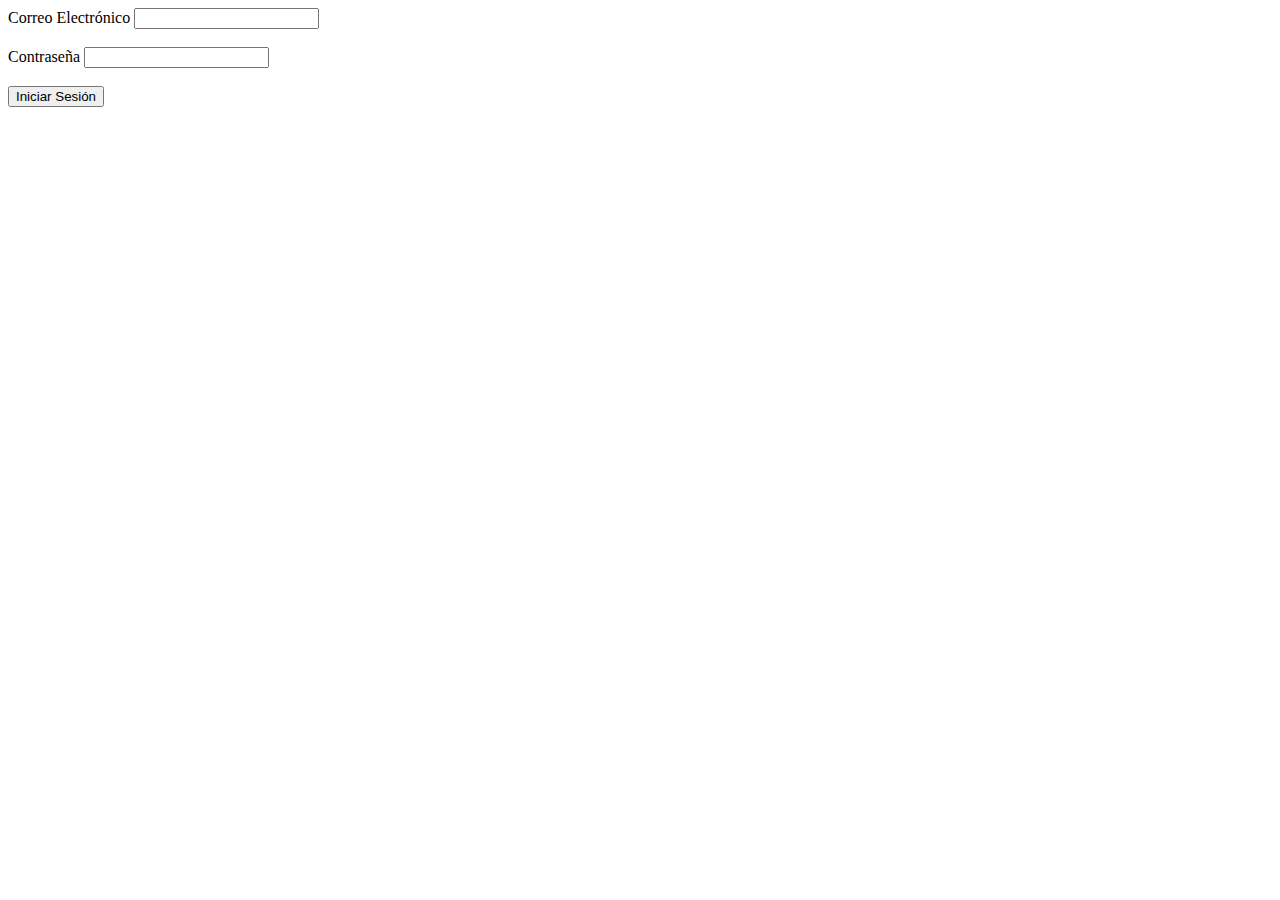
==== empresalogin.html @ bd775a5d "Mi 4to commit" ====
<!DOCTYPE html>
<html lang="en">
<head>
    <meta charset="UTF-8">
    <meta name="viewport" content="width=device-width, initial-scale=1.0">
    <title>Inicio De Sesion</title>
</head>
<body>
    
    <form action="./php/login.php" method="POST">
        <label for="email">Correo Electrónico</label>
        <input type="email" name="email" id="email" required><br><br>
    
        <label for="password">Contraseña</label>
        <input type="password" name="password" id="password" required><br><br>
    
        <input type="submit" value="Iniciar Sesión">
    </form>

    

</body>
</html>
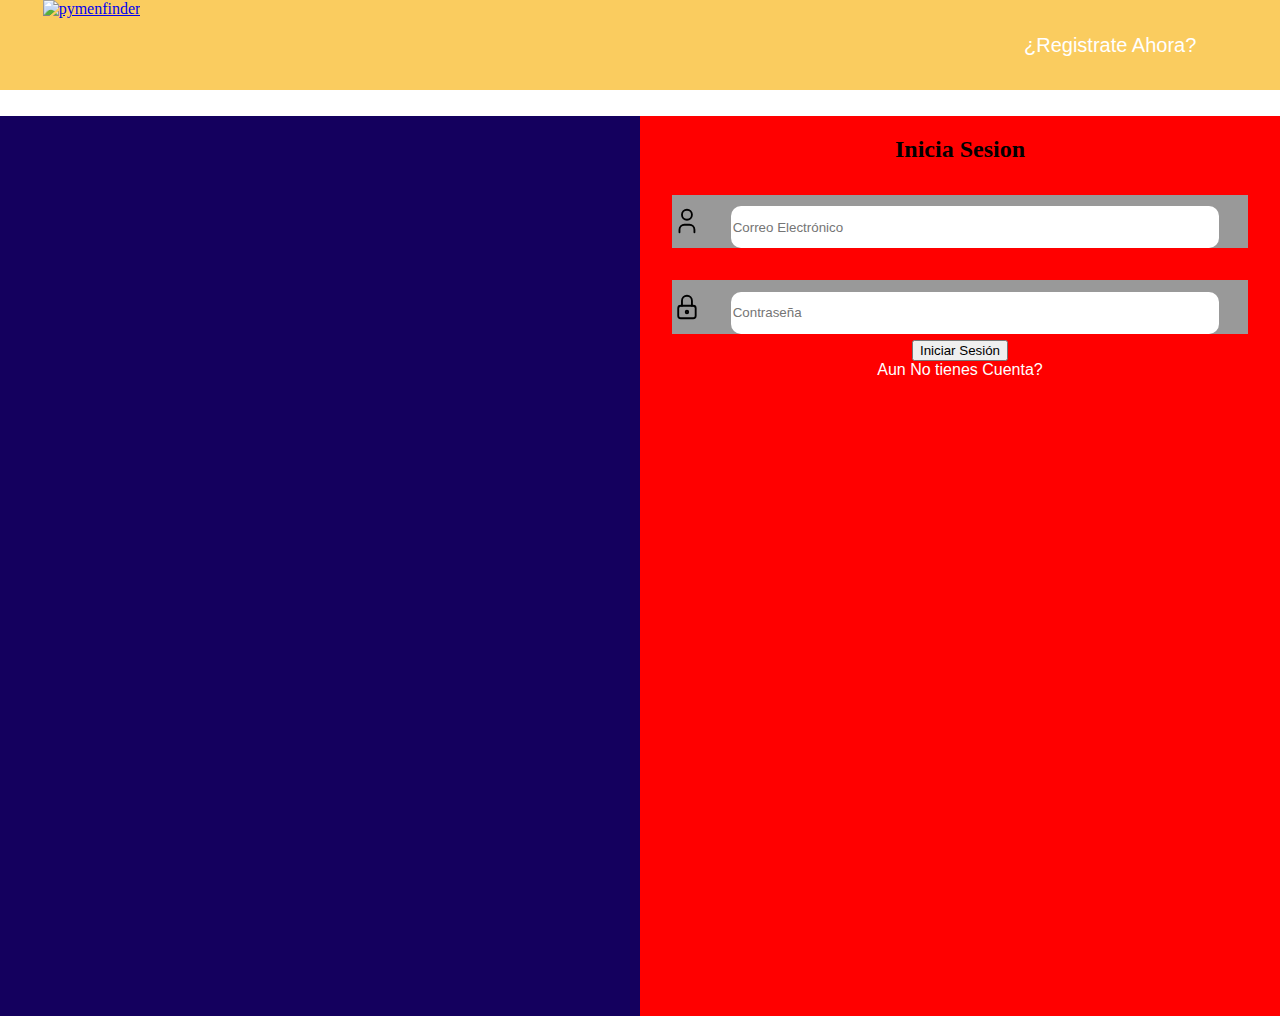
==== commit c5ecfcb7: "Mi commit" ====
--- a/empresalogin.html
+++ b/empresalogin.html
@@ -4,18 +4,59 @@
     <meta charset="UTF-8">
     <meta name="viewport" content="width=device-width, initial-scale=1.0">
     <title>Inicio De Sesion</title>
+    <link rel="stylesheet" href="./css/styles.css">
+
 </head>
 <body>
+
+    <header class="bar"> 
+        <a class="img" href="./index.html">
+                <img src="https://github.com/Darkseson12/Proyecto-R/blob/main/pymenfinder.png?raw=true" alt="pymenfinder">
+            </a>
+        <div class="box_nav">
+           
+                <a href="./registro_empresa.html">¿Registrate Ahora?</a>
+        </div>
     
-    <form action="./php/login.php" method="POST">
-        <label for="email">Correo Electrónico</label>
-        <input type="email" name="email" id="email" required><br><br>
+    </header>
+
+
+
+    <section class="box_login">
+
+<div class="img_login">
+
+</div>
+
+<div class="form_login">
     
-        <label for="password">Contraseña</label>
-        <input type="password" name="password" id="password" required><br><br>
-    
-        <input type="submit" value="Iniciar Sesión">
-    </form>
+            <h2>Inicia Sesion</h2>
+            <form action="./php/login.php" method="POST">
+                <div class="usuario">
+                    <svg xmlns="http://www.w3.org/2000/svg" class="icon icon-tabler icon-tabler-user" width="32" height="32" viewBox="0 0 24 24" stroke-width="1.5" stroke="#000000" fill="none" stroke-linecap="round" stroke-linejoin="round">
+                        <path stroke="none" d="M0 0h24v24H0z" fill="none"/>
+                        <path d="M8 7a4 4 0 1 0 8 0a4 4 0 0 0 -8 0" />
+                        <path d="M6 21v-2a4 4 0 0 1 4 -4h4a4 4 0 0 1 4 4v2" />
+                      </svg>    
+                    <input type="email" name="email" id="email" required placeholder="Correo Electrónico">
+                </div>
+            <div class="pwd">
+                <svg xmlns="http://www.w3.org/2000/svg" class="icon icon-tabler icon-tabler-lock" width="32" height="32" viewBox="0 0 24 24" stroke-width="1.5" stroke="#000000" fill="none" stroke-linecap="round" stroke-linejoin="round">
+                    <path stroke="none" d="M0 0h24v24H0z" fill="none"/>
+                    <path d="M5 13a2 2 0 0 1 2 -2h10a2 2 0 0 1 2 2v6a2 2 0 0 1 -2 2h-10a2 2 0 0 1 -2 -2v-6z" />
+                    <path d="M11 16a1 1 0 1 0 2 0a1 1 0 0 0 -2 0" />
+                    <path d="M8 11v-4a4 4 0 1 1 8 0v4" />
+                  </svg>
+                <input type="password" name="password" id="password" required placeholder="Contraseña">
+            </div>
+                <input type="submit" value="Iniciar Sesión">
+            </form>
+            <a href="./registro_empresa.html">Aun No tienes Cuenta?</a>
+
+
+</div>
+
+    </section>
 
     
 
--- a/css/styles.css
+++ b/css/styles.css
@@ -0,0 +1,273 @@
+body{
+    margin: 0;
+    background-color: rgb(255, 255, 255);
+}
+.opciones_ocultas {
+    width: 100%;
+    display: none;
+    position: absolute;
+    height: 50px;
+    align-items: center;
+    border: 1px solid #ccc;
+    background-color: #efefefb3;
+}
+
+.opciones_ocultas a {
+    text-decoration: none;
+    color: #000000;
+    margin-left: 27%;
+    font-size: 20px;
+    font-family: 'Franklin Gothic Medium', 'Arial Narrow', Arial, sans-serif;
+    
+}
+.opciones_ocultas a:hover{
+color: saddlebrown;
+border-bottom: solid 2px saddlebrown;
+}
+
+.bar{
+    background-color: #FACC5F;
+    width: 100%;
+    height: 10vh;
+    display: flex;
+}
+.box_nav{
+    width: 100%;
+    height: 100%;
+    display: flex;
+    align-items: center;
+}
+
+.img{
+    width: 50%;
+}
+.img img{
+    width: 100%;
+    height: 100%;
+    margin-left: 10%;
+
+}
+
+.box_nav a{
+margin-left: 70%;
+text-decoration: none;
+color: white;
+font-size: 20px;
+font-family: 'Franklin Gothic Medium', 'Arial Narrow', Arial, sans-serif;
+}
+.box_nav a:hover{
+    color: saddlebrown;
+    border-bottom: solid 2px saddlebrown;
+}
+
+.fondo_buscador{
+    background-image: url(https://github.com/Darkseson12/Proyecto-R/blob/main/lakeisha-bennett-nf37cy51Bo8-unsplash.jpg?raw=true);
+    width: 100%;
+    background-size: cover;
+    background-position:bottom;
+    height: 70vh;
+    
+}
+.fondo_buscar{
+    background-color: rgba(0, 0, 0, 0.485);
+    width: 100%;
+    height: 100%;
+    justify-content: center;
+    align-items: center;
+    display: flex;
+}
+.fondo_buscar a{
+    text-decoration: none;
+    color: rgb(0, 0, 0);
+    background-color: #FACC5F;
+    height: 5%;
+    padding: .5%;
+    border-radius: 10px;
+    
+}
+.fondo_buscar input{
+    width: 40%;
+    height: 5%;
+    border-radius: 10px;
+    padding: 5px;
+}
+/* Categorias */
+
+.box_categorias{
+    width: 100%;
+    height: auto;
+    display: flex;
+    flex-wrap: wrap;
+    margin-top: 4%;
+}
+.categoria{
+    width: 20%;
+    margin: 1% 0% 2% 4%;
+    background-color: #FACC5F;
+    height: 3%;
+    height: 320px;
+    text-align: center;
+}
+.categoria a{
+    font-size: 23px;
+    text-decoration: none;
+    color: black;
+    font-family: 'Franklin Gothic Medium', 'Arial Narrow', Arial, sans-serif;
+}
+.categoria a:hover{
+    color: saddlebrown;
+    border-bottom: solid 2px saddlebrown;
+}
+.categoria img{
+    width: 90%;
+    height: auto;
+
+}
+
+/* Registro */
+
+.box_form{
+    width: 100%;
+    height: 90vh;
+    background-color: rgb(255, 255, 255);
+    display: flex;
+}
+.descripcion_registro{
+    width: 40%;
+    height: 80%;
+    margin: 4%;
+    background-color: #ffffff;
+    background-color: rgba(0, 0, 0, 0.676);
+    color: white;
+    border-radius: 10%;
+    
+}
+.descripcion_registro h2{
+    margin-top: 20%;
+}
+.descripcion_registro h2, p {
+    text-align: center; 
+}
+.descripcion_registro p {
+    text-align: justify; 
+    margin: 10%;
+}
+
+.formulario_registro{
+    background-color:#FACC5F;
+    width: 40%;
+    height: 80%;
+    margin: 4%;
+    border: solid 3px black;
+    border-radius: 10%;
+}
+.formulario_registro h2{
+    text-align: center; 
+
+}
+
+
+    /* Estilos para los labels dentro de los inputs */
+    .formulario_registro input[type="text"]:focus::placeholder,
+    input[type="email"]:focus::placeholder,
+    input[type="tel"]:focus::placeholder,
+    input[type="password"]:focus::placeholder {
+        transition: all 0.3s ease-out;
+        transform: translateY(-20px);
+        font-size: 0.8em;
+        color: #999;
+    }
+
+    /* Estilos para los labels dentro de los inputs cuando están llenos */
+    .formulario_registro input[type="text"]:valid::placeholder,
+    input[type="email"]:valid::placeholder,
+    input[type="tel"]:valid::placeholder,
+    input[type="password"]:valid::placeholder {
+        font-size: 0.8em;
+        transform: translateY(-20px);
+    }
+
+    /* Estilos para los inputs */
+    .formulario_registro input[type="text"],
+    input[type="email"],
+    input[type="tel"],
+    input[type="password"] {
+        margin: 2% 5% 0% 5%;
+        width: 90%;
+        height: 40px;
+        border-radius: 10px;
+        border: none;
+    }
+
+    #boton_registro {
+        background-color: rgba(255, 0, 0, 0);
+        align-items: center;
+        width: 30%;
+        font-size: 30px;
+        font-family: 'Franklin Gothic Medium', 'Arial Narrow', Arial, sans-serif;
+        color: #ffffff;
+        margin-top: 3%;
+        border: none;
+        margin: 3% 33% 1% 33%;
+    }
+    #boton_registro:hover{
+    color: rgb(34, 15, 15);
+    cursor: pointer;
+    }
+
+    /* login */
+    .box_login{
+        margin-top: 2%;
+        width: 100%;
+        height: 100vh;
+        background-color: #999;
+        display: flex;
+        text-align: center;
+    }
+
+    .img_login{
+        background-color: rgb(20, 0, 94);
+        width: 50%;
+        height: 100%;
+    }
+
+    .form_login{
+        width: 50%;
+        height: 100%;
+        background-color: red;
+    }
+    .form_login input[type="email"]:focus::placeholder,
+    input[type="password"]:valid::placeholder {
+        transition: all 0.3s ease-out;
+        transform: translateY(-20px);
+        font-size: 0.8em;
+        color: #999;
+    }
+    .form_login input[type="email"]:focus::placeholder,
+    input[type="password"]:valid::placeholder {
+        font-size: 0.8em;
+        transform: translateY(-20px);
+    }
+    .form_login input[type="email"]:focus::placeholder,
+    input[type="password"]:valid::placeholder {
+        margin: 2% 1% 0% 5%;
+        width: 80%;
+        height: 40px;
+        border-radius: 10px;
+        border: none;
+    }
+.usuario, .pwd{
+    display: flex;
+    align-items: center;
+
+    width: 90%;
+    
+    background-color: #999;
+    margin: 5% 1% 1% 5%;
+}
+.form_login a{
+    font-family: 'Franklin Gothic Medium', 'Arial Narrow', Arial, sans-serif;
+    text-decoration: none;
+    color: white;
+}
+
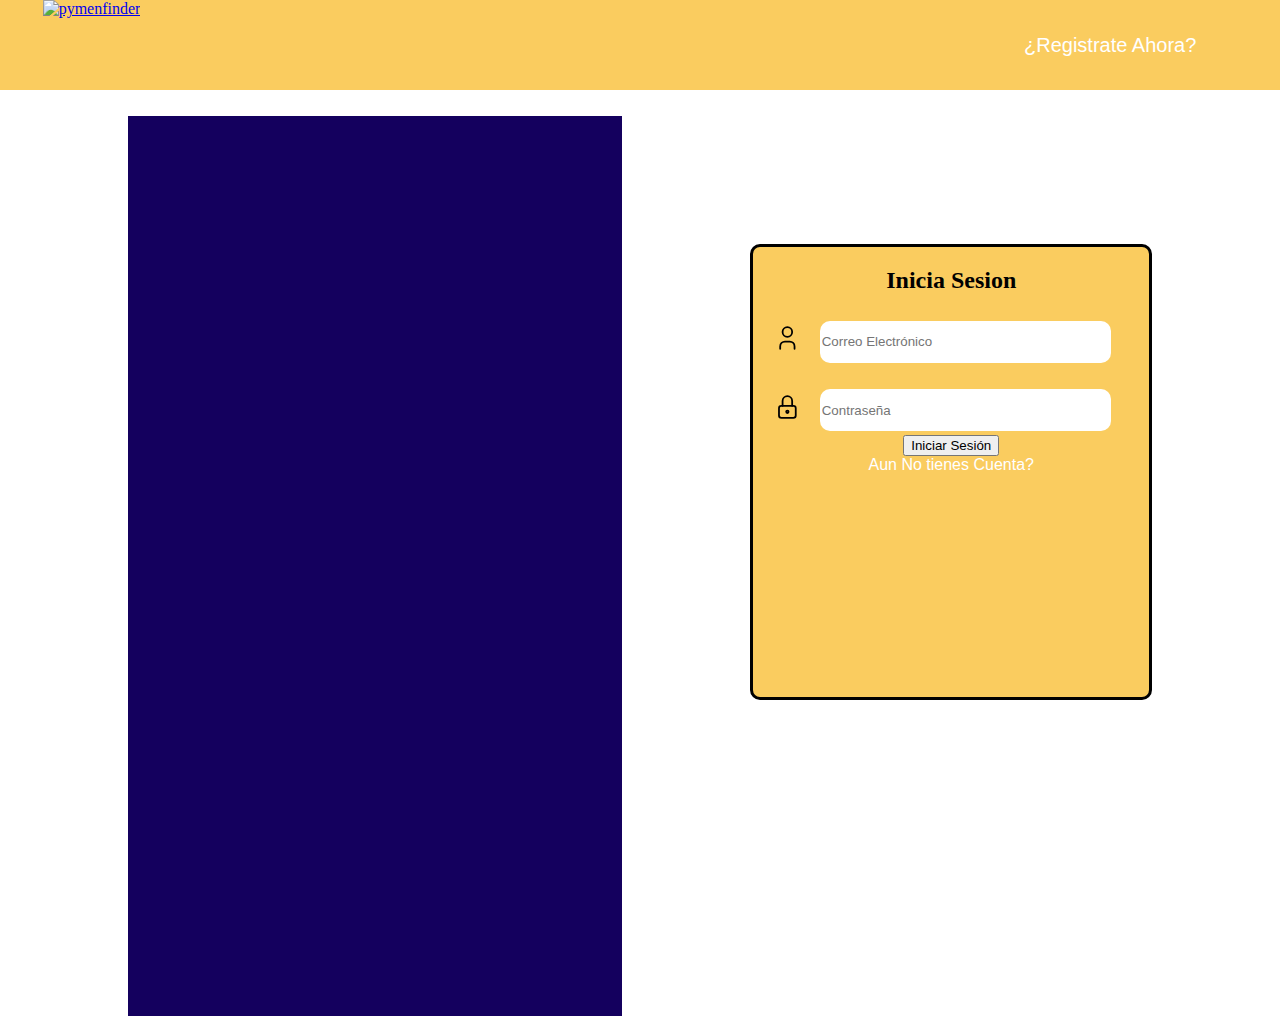
==== commit 1f581f72: "Mi commit" ====
--- a/empresalogin.html
+++ b/empresalogin.html
@@ -49,7 +49,7 @@
                   </svg>
                 <input type="password" name="password" id="password" required placeholder="Contraseña">
             </div>
-                <input type="submit" value="Iniciar Sesión">
+                <input id="Login_boton" type="submit" value="Iniciar Sesión">
             </form>
             <a href="./registro_empresa.html">Aun No tienes Cuenta?</a>
 
--- a/css/styles.css
+++ b/css/styles.css
@@ -220,7 +220,6 @@
         margin-top: 2%;
         width: 100%;
         height: 100vh;
-        background-color: #999;
         display: flex;
         text-align: center;
     }
@@ -229,12 +228,16 @@
         background-color: rgb(20, 0, 94);
         width: 50%;
         height: 100%;
+        margin-left: 10%;
     }
 
     .form_login{
-        width: 50%;
-        height: 100%;
-        background-color: red;
+        width: 40%;
+        margin: 10% 10% 10% 10%;
+        height: 50%;
+        border-radius: 10px;
+        border: solid 3px black;
+        background-color: #FACC5F;
     }
     .form_login input[type="email"]:focus::placeholder,
     input[type="password"]:valid::placeholder {
@@ -259,10 +262,7 @@
 .usuario, .pwd{
     display: flex;
     align-items: center;
-
     width: 90%;
-    
-    background-color: #999;
     margin: 5% 1% 1% 5%;
 }
 .form_login a{
@@ -270,4 +270,9 @@
     text-decoration: none;
     color: white;
 }
-
+.form_login a:hover{
+    color: saddlebrown;
+    border-bottom: solid 2px saddlebrown;
+    cursor: pointer;
+}
+
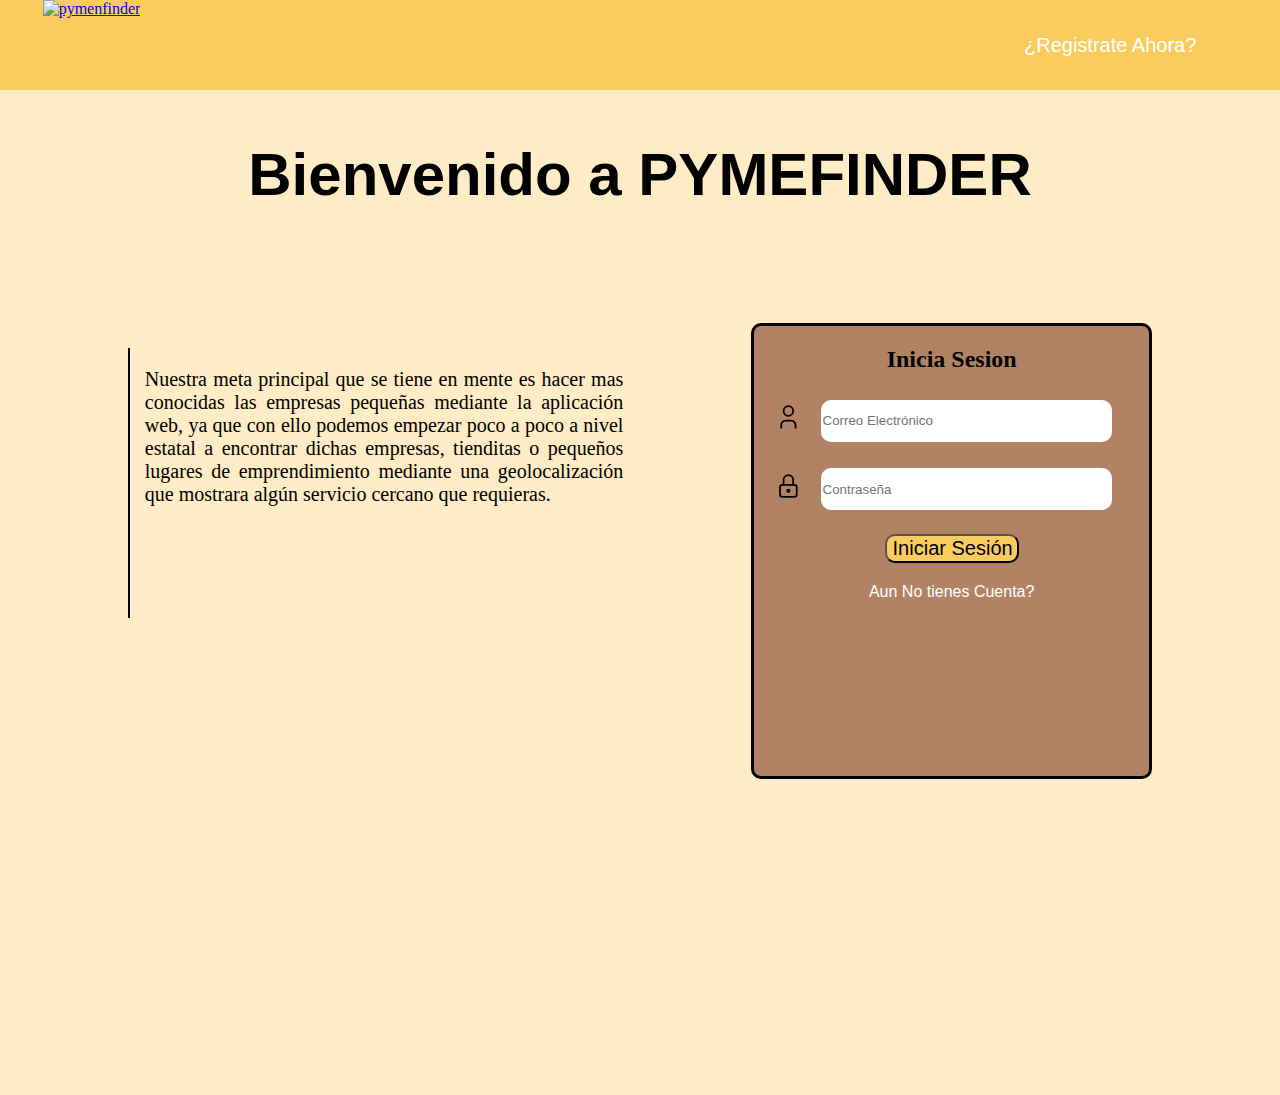
==== commit c6501087: "Mi commit" ====
--- a/empresalogin.html
+++ b/empresalogin.html
@@ -22,10 +22,14 @@
 
 
 
+    <div class="Saludo">
+        <h2>Bienvenido a PYMEFINDER</h2>
+    </div>
     <section class="box_login">
-
 <div class="img_login">
-
+<p>
+    Nuestra meta principal que se tiene en mente es hacer mas conocidas las empresas pequeñas mediante la aplicación web, ya que con ello podemos empezar poco a poco a nivel estatal a encontrar dichas empresas, tienditas o pequeños lugares de emprendimiento mediante una geolocalización que mostrara algún servicio cercano que requieras.
+</p>
 </div>
 
 <div class="form_login">
--- a/css/styles.css
+++ b/css/styles.css
@@ -1,6 +1,6 @@
 body{
     margin: 0;
-    background-color: rgb(255, 255, 255);
+    background-color: #FDECC5;
 }
 .opciones_ocultas {
     width: 100%;
@@ -98,14 +98,14 @@
     height: auto;
     display: flex;
     flex-wrap: wrap;
-    margin-top: 4%;
+    margin-top: 1%;
 }
 .categoria{
     width: 20%;
     margin: 1% 0% 2% 4%;
     background-color: #FACC5F;
     height: 3%;
-    height: 320px;
+    height: 350px;
     text-align: center;
 }
 .categoria a{
@@ -123,25 +123,36 @@
     height: auto;
 
 }
+.Cat{
+    width: 100%;
+    
+    }
+    .Cat h2{
+        margin-left: 5%;
+        font-size: 30px;
+        font-family: 'Franklin Gothic Medium', 'Arial Narrow', Arial, sans-serif;
+    }
+
 
 /* Registro */
 
 .box_form{
     width: 100%;
     height: 90vh;
-    background-color: rgb(255, 255, 255);
-    display: flex;
-}
-.descripcion_registro{
-    width: 40%;
-    height: 80%;
-    margin: 4%;
-    background-color: #ffffff;
-    background-color: rgba(0, 0, 0, 0.676);
-    color: white;
-    border-radius: 10%;
-    
-}
+    background-image: url(https://github.com/Darkseson12/Proyecto-R/blob/main/lakeisha-bennett-nf37cy51Bo8-unsplash.jpg?raw=true);
+    display: flex;
+    justify-content: center;
+    background-size: cover;
+    background-position: center;
+}
+.box_form1{
+    width: 100%;
+    height: 90vh;
+    background-color: rgba(0, 0, 0, 0.777);
+    display: flex;
+    justify-content: center;
+}
+
 .descripcion_registro h2{
     margin-top: 20%;
 }
@@ -154,9 +165,9 @@
 }
 
 .formulario_registro{
-    background-color:#FACC5F;
-    width: 40%;
-    height: 80%;
+    background-color:#B28264;
+    width: 30%;
+    height: 70%;
     margin: 4%;
     border: solid 3px black;
     border-radius: 10%;
@@ -217,19 +228,52 @@
 
     /* login */
     .box_login{
-        margin-top: 2%;
+        margin-top: -5%;
         width: 100%;
         height: 100vh;
         display: flex;
         text-align: center;
     }
-
-    .img_login{
-        background-color: rgb(20, 0, 94);
+    .Saludo{
+        width: 100%;
+        text-align: center;
+        font-family: 'Franklin Gothic Medium', 'Arial Narrow', Arial, sans-serif;
+        font-size: 40px;
+    }
+    #Login_boton{
+margin: 5%;        background-color: #FACC5F;
+        width: 34%;
+        font-size: 20px;
+        border-radius: 10px;
+    }
+    #Login_boton:hover{
+        background-color: saddlebrown;
+        cursor: pointer;
+        color: white;
+    }
+
+    .img_login {
         width: 50%;
-        height: 100%;
+        height: 30%;
         margin-left: 10%;
-    }
+        margin-top: 12%;
+        font-size: 20px;
+        border-left: solid 2px black;
+        display: flex;
+        text-align: justify;
+        text-align-last:left; /* Alinea el último renglón a la izquierda */
+    }
+    .img_login p{
+        width: 100%;
+        height: 30%;
+        margin-left: 3%;
+        font-size: 20px;
+        display: flex;
+        text-align: justify;
+        text-align-last:left; /* Alinea el último renglón a la izquierda */
+    }
+    
+   
 
     .form_login{
         width: 40%;
@@ -237,7 +281,7 @@
         height: 50%;
         border-radius: 10px;
         border: solid 3px black;
-        background-color: #FACC5F;
+        background-color: #B28264;
     }
     .form_login input[type="email"]:focus::placeholder,
     input[type="password"]:valid::placeholder {
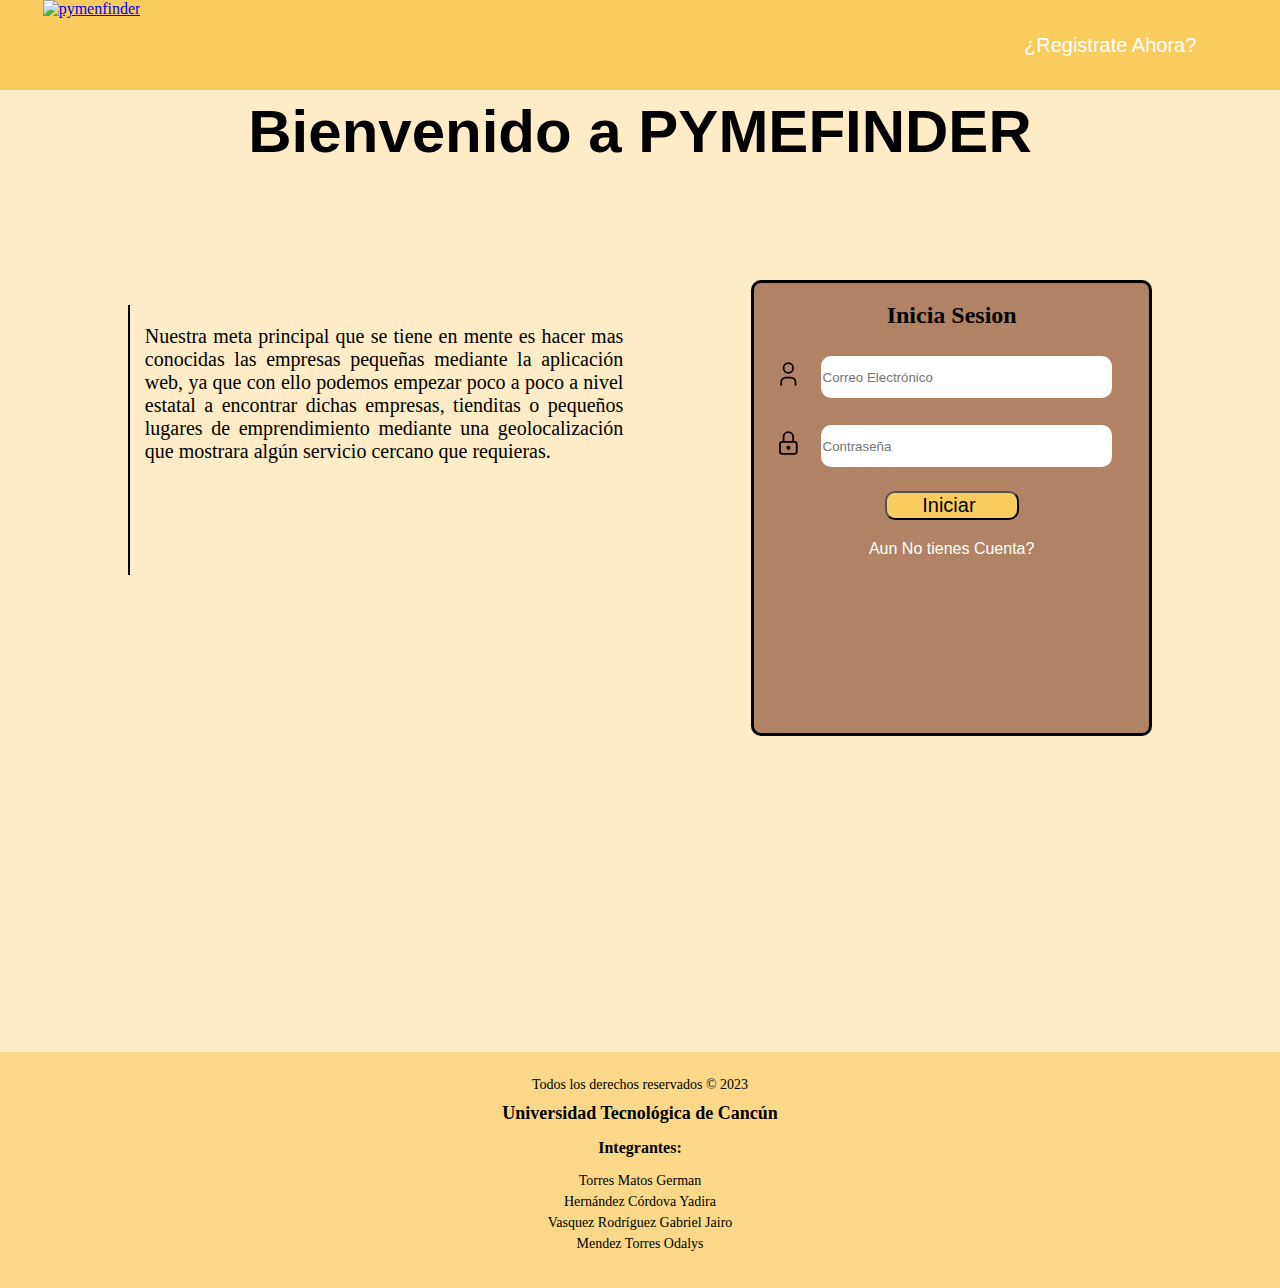
==== commit d5cb6f9c: "Mi 6to commit" ====
--- a/empresalogin.html
+++ b/empresalogin.html
@@ -5,6 +5,9 @@
     <meta name="viewport" content="width=device-width, initial-scale=1.0">
     <title>Inicio De Sesion</title>
     <link rel="stylesheet" href="./css/styles.css">
+    <link rel="shortcut icon" href="./assets/LOGOPAGE.png" type="image/x-icon">
+    <link rel="stylesheet" href="./css/fooder.css">
+
 
 </head>
 <body>
@@ -21,18 +24,20 @@
     </header>
 
 
-
+<section class="Saludos">
+<h2>HOLAMUNDO</h2>
+</section>
     <div class="Saludo">
         <h2>Bienvenido a PYMEFINDER</h2>
     </div>
     <section class="box_login">
-<div class="img_login">
+<div class="img_login" id="img_login">
 <p>
     Nuestra meta principal que se tiene en mente es hacer mas conocidas las empresas pequeñas mediante la aplicación web, ya que con ello podemos empezar poco a poco a nivel estatal a encontrar dichas empresas, tienditas o pequeños lugares de emprendimiento mediante una geolocalización que mostrara algún servicio cercano que requieras.
 </p>
 </div>
 
-<div class="form_login">
+<div class="form_login" id="form_login">
     
             <h2>Inicia Sesion</h2>
             <form action="./php/login.php" method="POST">
@@ -53,7 +58,7 @@
                   </svg>
                 <input type="password" name="password" id="password" required placeholder="Contraseña">
             </div>
-                <input id="Login_boton" type="submit" value="Iniciar Sesión">
+                <input id="Login_boton" type="submit" value="Iniciar ">
             </form>
             <a href="./registro_empresa.html">Aun No tienes Cuenta?</a>
 
@@ -63,6 +68,26 @@
     </section>
 
     
-
+    <footer class="footer">
+        <div class="container">
+            <div class="rights">
+                <p>Todos los derechos reservados © 2023</p>
+            </div>
+            <div class="university">
+                <p>Universidad Tecnológica de Cancún</p>
+            </div>
+            <div class="members">
+                <p>Integrantes:</p>
+                <ul>
+                    <li>Torres Matos German</li>
+                    <li>Hernández Córdova Yadira
+                    </li>
+                    <li> Vasquez Rodríguez Gabriel Jairo </li>
+                    <li>Mendez Torres Odalys</li>
+                </ul>
+            </div>
+        </div>
+    </footer>
+    
 </body>
 </html>--- a/css/styles.css
+++ b/css/styles.css
@@ -1,6 +1,7 @@
 body{
     margin: 0;
     background-color: #FDECC5;
+    width: 100%;
 }
 .opciones_ocultas {
     width: 100%;
@@ -10,7 +11,10 @@
     align-items: center;
     border: 1px solid #ccc;
     background-color: #efefefb3;
-}
+position: fixed;
+margin-top: 4.5%;
+}
+
 
 .opciones_ocultas a {
     text-decoration: none;
@@ -30,6 +34,10 @@
     width: 100%;
     height: 10vh;
     display: flex;
+    position: fixed;
+    top: 0;
+    left: 0;;
+
 }
 .box_nav{
     width: 100%;
@@ -108,6 +116,68 @@
     height: 350px;
     text-align: center;
 }
+@media (max-width: 430px) {
+    #opcionesEmpresa {
+        width: 100%;
+        display: none;
+        position: absolute;
+        height: 50px;
+        align-items: center;
+        border: 1px solid #ccc;
+        background-color: #efefefb3;
+    position: fixed;
+    margin-top: 20%;
+    }
+    .categoria{
+        width: 96%;
+        margin: 10% 0% 2% 2%;
+        background-color: #FACC5F;
+        height: 3%;
+        height: 400px;
+        text-align: center;
+    }
+    .opciones_ocultas a {
+        text-decoration: none;
+        color: #000000;
+        margin-left: 27%;
+        font-size: 14px;
+        font-family: 'Franklin Gothic Medium', 'Arial Narrow', Arial, sans-serif;
+        
+    }
+    .img img{
+        width: 150%;
+        height: 50%;
+        margin-left: 10%;
+        margin-top: 10%;
+    
+    }
+    .box_nav a{
+        margin-left: 70%;
+        text-decoration: none;
+        color: white;
+        font-size: 14px;
+        font-family: 'Franklin Gothic Medium', 'Arial Narrow', Arial, sans-serif;
+        }
+        .opciones_ocultas {
+            width: 100%;
+            display: none;
+            position: absolute;
+            height: 50px;
+            align-items: center;
+            border: 1px solid #ccc;
+            background-color: #efefefb3;
+        }
+        
+        
+        .opciones_ocultas a {
+            text-decoration: none;
+            color: #000000;
+            margin-left: 20%;
+            font-size: 15px;
+            font-family: 'Franklin Gothic Medium', 'Arial Narrow', Arial, sans-serif;
+            
+        }
+}
 .categoria a{
     font-size: 23px;
     text-decoration: none;
@@ -145,6 +215,7 @@
     background-size: cover;
     background-position: center;
 }
+
 .box_form1{
     width: 100%;
     height: 90vh;
@@ -162,6 +233,45 @@
 .descripcion_registro p {
     text-align: justify; 
     margin: 10%;
+}
+@media (max-width: 430px) {
+#box_form{
+    height: 100%;
+}
+    #formulario_registro{
+        margin: 30% 2% 2% 2%;
+        background-color:#B28264;
+    width: 90%;
+    height: 70%;
+    border: solid 3px black;
+    border-radius: 10%;
+}
+.box_nav{
+    width: 40%;
+}
+.img{
+    width: 40%;
+    margin-top: 3%;
+}
+#img_login {
+    display: none;
+}
+#form_login{
+    width: 100%;
+}
+#Login_boton{
+    width: 100%;
+}
+
+.Saludo h2{
+    font-size: 40px;
+    margin-top: 30%;
+}
+.Saludo {
+    
+    font-size: 40px;
+    margin-top: 30%;
+}
 }
 
 .formulario_registro{
@@ -169,6 +279,7 @@
     width: 30%;
     height: 70%;
     margin: 4%;
+    margin-top: 8%;
     border: solid 3px black;
     border-radius: 10%;
 }
--- a/css/fooder.css
+++ b/css/fooder.css
@@ -0,0 +1,43 @@
+/* Estilos generales del footer */
+.footer {
+    background-color: #facb5f98;
+    color: #000000;
+    padding: 20px 0;
+    text-align: center;
+}
+
+.container {
+    max-width: 1200px;
+    margin: 0 auto;
+    padding: 0 15px;
+}
+
+/* Estilos para los derechos de autor */
+.rights p {
+    margin: 5px 0;
+    font-size: 14px;
+}
+
+/* Estilos para el nombre de la universidad */
+.university p {
+    margin: 10px 0;
+    font-weight: bold;
+    font-size: 18px;
+}
+
+/* Estilos para la lista de integrantes */
+.members p {
+    margin: 15px 0 5px;
+    font-weight: bold;
+    font-size: 16px;
+}
+
+.members ul {
+    list-style: none;
+    padding: 0;
+}
+
+.members li {
+    font-size: 14px;
+    margin-bottom: 5px;
+}
